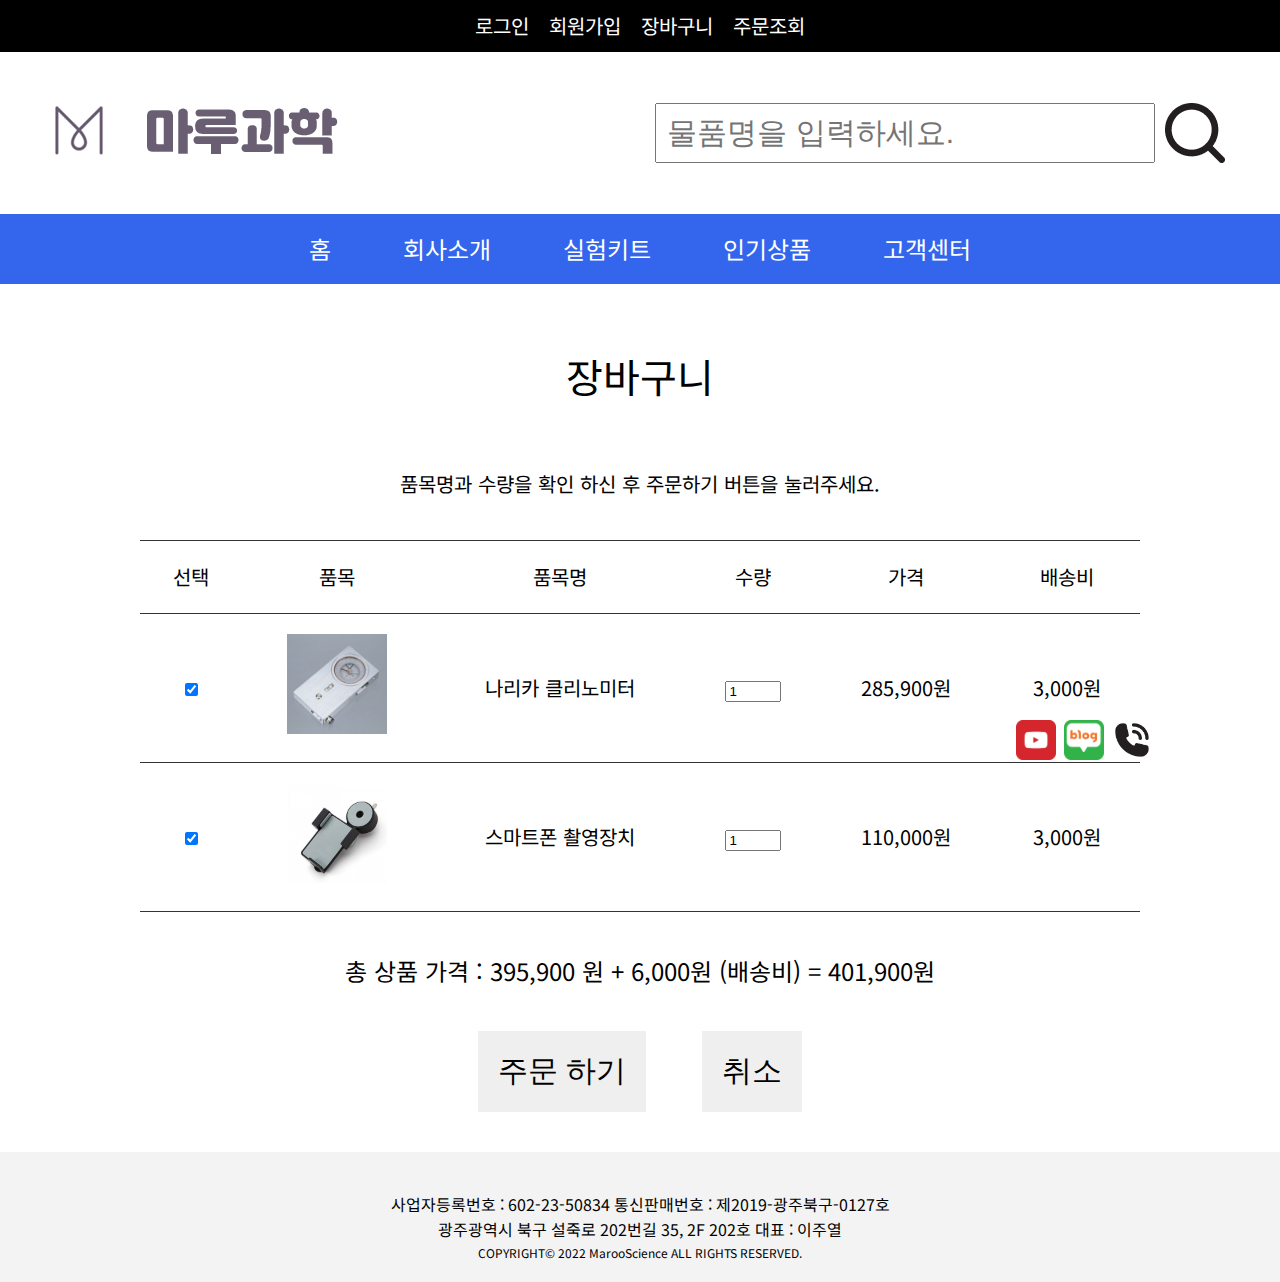
==== cart.html @ 002537d8 "cart" ====
<!DOCTYPE html>
<html lang="ko">

<head>
	<meta charset="UTF-8">
	<meta name="viewport" content="width=device-width, initial-scale=1.0">
	<title>마루과학</title>
	<link href="images/favicon.png" rel="shortcut icon">
	<link rel="stylesheet"
		href="https://fonts.googleapis.com/css2?family=Material+Symbols+Outlined:opsz,wght,FILL,GRAD@20..48,100..700,0..1,-50..200" />
	<link href="css/reset.css" rel="stylesheet">
	<link href="css/style.css" rel="stylesheet">
	<!-- 메타태그도 넣을 것 -->
	<script src="https://cdnjs.cloudflare.com/ajax/libs/jquery/3.6.1/jquery.min.js"
		integrity="sha512-aVKKRRi/Q/YV+4mjoKBsE4x3H+BkegoM/em46NNlCqNTmUYADjBbeNefNxYV7giUp0VxICtqdrbqU7iVaeZNXA=="
		crossorigin="anonymous" referrerpolicy="no-referrer"></script>
</head>

<body>
	<nav class="nav-bar nav-top">
		<h2 class="d-none">navigation top</h2>
		<ul class="tnb">
			<li><a href="login.html">로그인</a></li>
			<li><a href="join.html">회원가입</a></li>
			<li><a href="cart.html">장바구니</a></li>
			<li><a href="order.html">주문조회</a></li>
		</ul>
	</nav>

	<h1 class="d-none">마루과학</h1>
	<header>

		<h2 class="d-none">마루과학 로고, 검색</h2>
		<div class="container">
			<div class="mainlogo">
				<div class="logoimg">
					<img src="images/logo.png" alt="Company Logo">
				</div>
				<div class="search">
					<form action="searchForm" name="searchForm" method="post">

						<input type="text" name="product_search" id="product_search" placeholder=" 물품명을 입력하세요.">

						<input type="image" src="images/search.png" id="searchBtn" alt="검색">
					</form>
				</div>
			</div>
		</div>

		<nav class="nav-bar nav-gnb">
			<ul class="gnb">
				<li><a href="index.html">홈</a></li>
				<li><a href="company.html">회사소개</a></li>
				<li class="pos-relative choo"><a href="#">실험키트</a>
					<div class="dropMenu pos-absolute dr-none">
						<ul>
							<li><a href="work.html">초등학생 키트</a></li>
							<li><a href="work.html">중학생 키트</a></li>
							<li><a href="work.html">고등학생 키트</a></li>
						</ul>
					</div>
				</li>
				<li class="pos-relative"><a href="#">인기상품</a>
					<div class="dropMenu2 pos-absolute dr-none">
						<ul>
							<li><a href="work.html">이달의 인기 상품</a></li>
							<li><a href="work.html">초등학교 상품</a></li>
							<li><a href="work.html">중등학교 상품</a></li>
							<li><a href="work.html">고등학교 상품</a></li>
						</ul>
					</div>
				</li>
				<li class="pos-relative"><a href="#">고객센터</a>
					<div class="dropMenu3 pos-absolute dr-none">
						<ul>
							<li><a href="notice.html">공지사항</a></li>
							<li><a href="qna.html">자주하는 질문</a></li>
							<li><a href="delivery.html">상품/배송문의</a></li>
							<li><a href="review.html">구매후기</a></li>
						</ul>
					</div>
				</li>
			</ul>
		</nav>

	</header>

	<section>
		<article class="container">


			<div class="cart-table">
				<h2>장바구니</h2>

				<p>품목명과 수량을 확인 하신 후 주문하기 버튼을 눌러주세요.</p>
				<div class="cartlist">
				<table>
					<tr>
						<th>선택</th>
						<th>품목</th>
						<th>품목명</th>
						<th>수량</th>
						<th>가격</th>
						<th>배송비</th>
					</tr>

	
						<tr>
							<td><input type="checkbox" name="product-select" id="product-select" checked /></td>
							<td><img src="images/i1.jpg" alt=""></td>
							<td>나리카 클리노미터</td>
							<td><input type="number" min="0" max="99" name="number" value="1"></td>
							<td>285,900원</td>
							<td>3,000원</td>
						</tr>
						<tr>
							<td><input type="checkbox" name="product-select" id="product-select" checked /></td>
							<td><img src="images/a1.jpg" alt=""></td>
							<td>스마트폰 촬영장치</td>
							<td><input type="number" min="0" max="99" name="number" value="1"></td>
							<td>110,000원</td>
							<td>3,000원</td>
						</tr>
</div>

				</table>
				<div class="total">
					<p>총 상품 가격 : 395,900 원 + 6,000원 (배송비) = 401,900원</p>
					<button class="order-now">주문 하기</button>&nbsp;&nbsp;&nbsp;&nbsp;&nbsp;&nbsp;&nbsp;
					<button class="cancel-order">취소</button>
				</div>



			</div>





		</article>



	</section>


	<aside>
		<!-- 사이드메뉴 -->
		<nav class="nav-bar nav-side">
			<div class="sidebar">
				<div class="contact">
					<ul>
						<!-- <li><img src="images/top.png" alt=""></li> -->
						<li><a target="_blank" href="https://www.youtube.com/channel/UCnDLTTMGkYDXRNwYVNHRw2A"><img
									src="images/youtube.png" alt="유튜브"></a></li>
						<li><a target="_blank" href="https://blog.naver.com/maroo2510"><img src="images/blog.png"
									alt="블로그"></a></li>
						<li><a href="+821043244536"><img src="images/call.png" alt="전화"></a></li>
					</ul>

				</div>

			</div>
		</nav>
	</aside>

	<footer>
		<address>
			<p>사업자등록번호 : 602-23-50834 통신판매번호 : 제2019-광주북구-0127호</p>
			<p>광주광역시 북구 설죽로 202번길 35, 2F 202호 대표 : 이주열</p>
			<p>COPYRIGHT&copy; 2022 MarooScience ALL RIGHTS RESERVED.</p>
		</address>
	</footer>
	<script>
		$(function () {
			$(".order-now").click(function (e) {
				e.preventDefault;
				alert('로그인 후 구매 가능합니다.')
			})
			$(".cancel-order").click(function (e) {
			
				$(".cartlist").html("<table><tr><th>선택</th><th>품목</th><th>품목명</th><th>수량</th><th>가격</th><th>배송비</th></tr></table><div class='total'><p>총 상품 가격 : 0 원 + 0원 (배송비) = 0원</p><button class='order-now'>주문 하기</button>&nbsp;&nbsp;&nbsp;&nbsp;&nbsp;&nbsp;&nbsp;<button class='cancel-order'>취소</button></div>");
			})

		})


	</script>
</body>

</html>
---- css/style.css ----
@charset "UTF-8";

@import url('https://fonts.googleapis.com/css2?family=Noto+Sans+KR&display=swap');

html {
	font-size: 20px;
	scroll-behavior: smooth;
}

body {
	font-family: 'Noto Sans KR', sans-serif;
	line-height: 1.6;
}

* {
	box-sizing: border-box;
}

.material-symbols-outlined {
	font-variation-settings:
		'FILL' 0,
		'wght' 400,
		'GRAD' 0,
		'opsz' 48
}

.d-none {
	display: none;
}

h2 {
	text-align: center;
	font-size: 1.2rem;
}

.mt-100 {
	margin-top: 5rem;
}

.md-50 {
	margin-bottom: 2.5rem;
}

.overflow {
	overflow: hidden;
}

.pos-relative {
	position: relative;
}

.pos-absolute {
	position: absolute;
}


/*************header****************/

.container {
	max-width: 1190px;
	margin: 0 auto;
	text-align: center;
	overflow: hidden;
}

.nav-top {
	background-color: black;
	color: white;
	position: sticky;
	/* padding-top: 32px;
	top: -32px; */
	top: 0px;
	align-self: flex-start;
	z-index: 1000;
}

.tnb {
	display: flex;
	justify-content: center;
	column-gap: 1rem;
	padding-bottom: .5rem;
	padding-top: .5rem;
}

.mainlogo {
	margin-top: 2rem;
	display: flex;
	align-items: center;
	justify-content: space-between;
}

.logoimg {
	min-width: 15.25rem;
}

.mainlogo form {
	display: flex;
	align-items: center;
}


.mainlogo form input:nth-child(1) {
	/* border: 4px solid black; */
	height: 3rem;
	width: 25rem;
	font-size: 1.5rem;
}

.mainlogo form input:nth-child(2) {
	min-width: 4rem;
	min-height: 4rem;
	border: none;

}

.tnb li:hover {
	color: rgb(213, 87, 255);
}

.gnb {
	display: flex;
	column-gap: 2rem;
	justify-content: center;
	margin: 2rem auto 0 auto;
	background-color: rgb(52, 102, 237);
	color: white;
	/* padding: .7rem; */
	font-size: 1.2rem;
}

.gnb li:hover {
	color: black;
}

.gnb li {
	padding: 0.8rem;
}

/**************section***************/


/**carousel**/
.events {
	min-width: 300%;
	display: flex;
	transition: all .4s;
}

.pager {
	text-align: center;
}

.pager a {
	border: 1px solid black;
	display: inline-block;
	width: 15px;
	height: 15px;
	border-radius: 50%;
	overflow: hidden;
	font-size: 0;
}


.pager a:nth-child(2) {
	margin: 0 .5rem;
}

.pagerblack {
	background-color: black;
}


/***상품***/
.productsList {
	display: flex;
	justify-content: center;
	align-items: center;
	flex-wrap: wrap;
	column-gap: 3rem;

}

.productsList li {
	position: relative;


}

.productImg img {
	max-width: 15rem;

}

.greyoverlay {
	position: absolute;
	min-width: 15rem;
	min-height: 15rem;
	background-color: rgb(0, 0, 0, .3);
	color: white;
	display: none;
}

.greyoverlay p {
	height: 5rem;
	position: inherit;
	top: calc(50% - 0.5rem);
	left: calc(50% - 2.5rem);
}

.productsList li:hover .greyoverlay {
	display: flex;
}

.productsList li:hover {
	text-decoration: underline;
}

.overlay {
	padding: 1rem;
}

.seeMore1 {
	width: 5rem;
	font-size: 1.5rem;
	color: white;
	background-color: black;
	margin: 2rem auto;
	text-align: center;
}

.seeMore2 {
	width: 5rem;
	font-size: 1.5rem;
	color: white;
	background-color: black;
	margin: 2rem auto;
	text-align: center;
}

.height6 {
	height: 40rem;
}

/*************aside****************/

.dropMenu ul {
	width: 12rem;
	border: 1px solid black;
	background-color: white;
	color: black;
}

.dropMenu2 ul {
	width: 12rem;
	border: 1px solid black;
	background-color: white;
	color: black;
}

.dropMenu3 ul {
	width: 12rem;
	border: 1px solid black;
	background-color: white;
	color: black;
}

.dr-none {
	top: 3rem;
	display: none;
}

.dropMenu li:hover {
	background-color: #ddd;
}

.dropMenu2 li:hover {
	background-color: #ddd;
}

.dropMenu3 li:hover {
	background-color: #ddd;
}

.gnb li:nth-child(3):hover div {
	display: block;
}

.gnb li:nth-child(4):hover div {
	display: block;
}

.gnb li:nth-child(5):hover div {
	display: block;
}





/*************footer****************/
footer {
	padding: 2rem 1rem 1rem 1rem;
	background-color: #f3f3f3;
}

address {
	text-align: center;
	font-size: 0.8rem;
}

address p:nth-child(3) {
	font-size: .6rem;
}

/*****sidenav***/
.nav-side {
	position: fixed;
	right: 10%;
	top: 80%;
}

.contact ul {
	display: flex;
	column-gap: .4rem;
}

.contact ul li img {
	width: 2rem;
}

/********회사소개*******/
.company-intro h3 {
	font-size: 2rem;
	padding: 2rem;
}

.introduce {
	display: inline-block;
}

.ceoimg {
	float: left;

}

.ceoimg img {
	height: 15rem;
}

.ceodetail {

	text-align: left;
}

.ceodetail h4 {
	text-indent: 2rem;
	font-size: 1.8rem;
	margin-top: 2rem;
}

.ceodetail p {
	font-size: 1.3rem;
	padding-left: 14rem;

}

.ceodetail p::after {
	clear: both;
}

.year-detail {
	list-style: square;
}

.year-ul {
	background-color: #f3f3f3;
	padding: 1rem 0 1rem 0;

}

.year-detail {
	text-align: left;
	margin-left: 2rem;
}

.company-img img {
	width: 20rem;
}

.company-desc p {
	width: 30rem;
	float: left;
	margin-left: 1rem;
	margin-top: 1.5rem;
	font-size: 1.3rem;
	text-align: left;
}

.deliveryimg img {
	width: 20rem;
}

.deliveryinfo {
	margin-bottom: 3rem;
}

/********로그인************/
.loginh {
	font-size: 2rem;
	padding: 2rem;
}

.login-container {

	width: 35rem;
	margin: 0 auto;
}

.login-form {
	display: flex;
	justify-content: center;
	flex-direction: column;
	margin-bottom: 3.5rem;
}

.login-table,
.btn-table {
	min-width: 35rem;
	margin: 0 auto;
	height: 10rem;
}

.login-table th {

	text-align: left;
	text-indent: 8rem;
}

.login-table td {
	text-align: left;
}

#uid,
#upw {
	padding: .7rem;
	font-size: 1rem;
}

#login-btn {
	border-color: transparent;
	background-color: #333;
	color: white;
	font-size: 2rem;
	padding: .8rem;
}

.btn-table th,
.btn-table td {
	vertical-align: top;
}

/*******join************/
.join-container h3 {
	font-size: 1.3rem;
	padding: 2rem;
}

.join-container h4 {
	font-size: 1.2rem;
	padding: 1rem 0 1rem 0;

}

.agree {
	padding: 1rem 0 1rem 0;
	text-align: right;
}

.policy,
.privacy-policy {
	width: 1190px;
	height: 300px;
	overflow: auto;
	border: 1px solid black;
	padding: 0 0.5em;
	text-align: left;
	margin: 0 auto;
}

#joinType {
	width: 50rem;
	margin: 2rem auto;
	border-top: 1px solid #333;
	border-bottom: 1px solid#333;

}

#joinType th,
#joinType td {
	padding: 1rem;
}

#basicInfo {
	width: 50rem;
	margin: 2rem auto;
}

#basicInfo td {
	text-align: left;
	text-indent: 1rem;
	border-left: 1px solid #333;
}

#basicInfo tr,
#basicInfo td {
	border-top: 1px solid #333;
	padding: .4rem;
}

#basicInfo tr:nth-child(8) {
	border-bottom: 1px solid #333;
}

#basicInfo td input {
	height: 1.4rem;
	font-size: 1rem;
}

.btns {
	display: flex;
	justify-content: center;
	column-gap: 1rem;
	padding: 2rem .5rem;
}

[type=submit] {
	background: #333;
	border: 1px solid #333;
	color: white;
	padding:.8rem;
	font-size: 1rem;
}

[type=reset] {
	border: 1px solid #333;
	padding:.8rem;
	font-size: 1rem;
}

[name=sms] {
	vertical-align: top;
}

label[for=upload] {
	font-size: 0;
}

[name=phone1] {
	font-size: 1rem;
}

[name=phone1],
[name=phone2],
[name=phone3] {
	width: 3.5rem;
}
/************order***************/

.ordercheck{
	margin-top: 3rem;
}
.ordercheck h2{
	font-size: 2rem;
}
.ordercheck>p{
	font-size:1.2rem;
	margin: 1rem auto 1rem auto;
}
.gologin{
	border: 1px solid black;
	width: 15rem;
	margin:3rem auto 5rem auto;
	padding:1rem;
}
.gologin:hover{
	background-color: black;
	color: white;
}



/***************cart*************/
.cart-table table{
	width: 50rem;
	margin:2rem auto;
}
.cart-table h2{
	font-size: 2rem;
	margin: 3rem auto 3rem auto;
}
.cart-table table td{
	vertical-align: middle;
	padding:1rem;
	border-top: 1px solid #333;
}
.cart-table table{
	border-top: 1px solid #333;
	border-bottom: 1px solid #333;
}
.cart-table table th{
	padding:1rem;
}

.cart-table table img{
	width: 5rem;
}
.total{
	font-size: 1.2rem;;
}
.total button{
	border:none;
	font-size:1.5rem;
	padding:1rem;
	margin : 2rem auto 2rem auto;
}
.total button:hover{
	color:white;
	background-color: black;
}
/****미디어 태그****/
@media screen and (max-width: 480px) {
	body {
		background-color: black;
	}
}
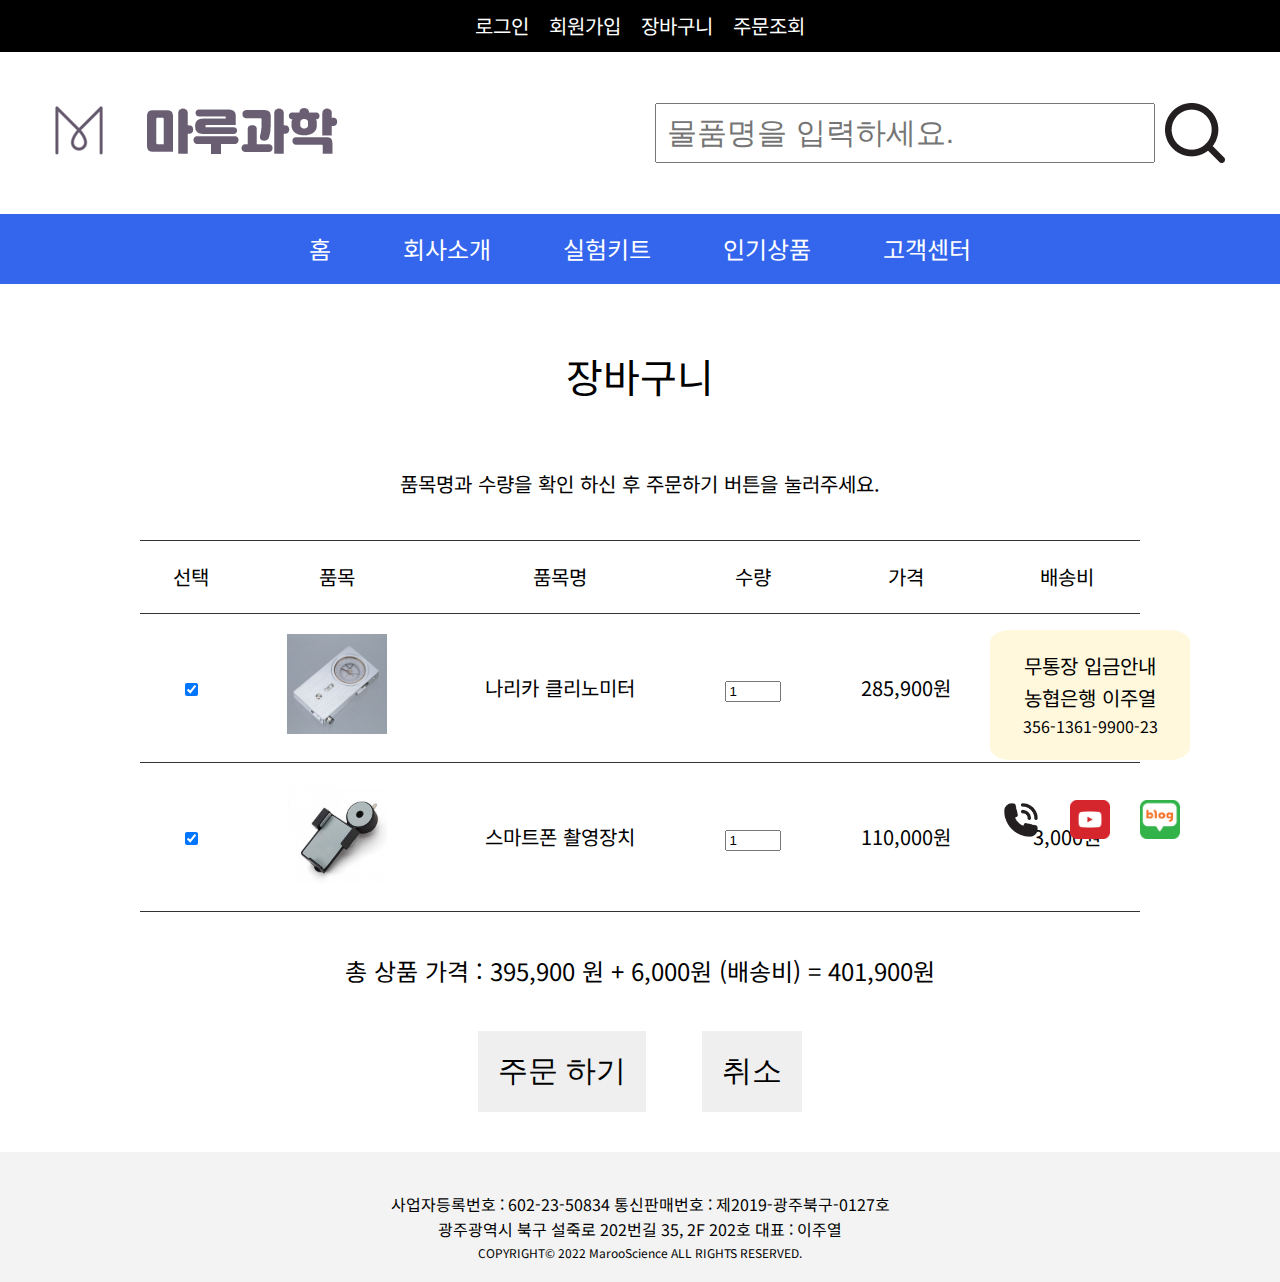
==== commit 2d1346d9: "done" ====
--- a/cart.html
+++ b/cart.html
@@ -149,14 +149,18 @@
 		<!-- 사이드메뉴 -->
 		<nav class="nav-bar nav-side">
 			<div class="sidebar">
+				<div class="account">
+					<p>무통장 입금안내</p>
+					<p>농협은행 이주열</p>
+					<p>356-1361-9900-23</p>
+
+				</div>
 				<div class="contact">
 					<ul>
 						<!-- <li><img src="images/top.png" alt=""></li> -->
-						<li><a target="_blank" href="https://www.youtube.com/channel/UCnDLTTMGkYDXRNwYVNHRw2A"><img
-									src="images/youtube.png" alt="유튜브"></a></li>
-						<li><a target="_blank" href="https://blog.naver.com/maroo2510"><img src="images/blog.png"
-									alt="블로그"></a></li>
-						<li><a href="+821043244536"><img src="images/call.png" alt="전화"></a></li>
+						<li><a href="tel:+821043244536"><img src="images/call.png" alt="전화"></a></li>
+						<li><a target="_blank" href="https://www.youtube.com/channel/UCnDLTTMGkYDXRNwYVNHRw2A"><img src="images/youtube.png" alt="유튜브"></a></li>
+						<li><a target="_blank" href="https://blog.naver.com/maroo2510"><img src="images/blog.png" alt="블로그"></a></li>
 					</ul>
 
 				</div>
@@ -172,21 +176,7 @@
 			<p>COPYRIGHT&copy; 2022 MarooScience ALL RIGHTS RESERVED.</p>
 		</address>
 	</footer>
-	<script>
-		$(function () {
-			$(".order-now").click(function (e) {
-				e.preventDefault;
-				alert('로그인 후 구매 가능합니다.')
-			})
-			$(".cancel-order").click(function (e) {
-			
-				$(".cartlist").html("<table><tr><th>선택</th><th>품목</th><th>품목명</th><th>수량</th><th>가격</th><th>배송비</th></tr></table><div class='total'><p>총 상품 가격 : 0 원 + 0원 (배송비) = 0원</p><button class='order-now'>주문 하기</button>&nbsp;&nbsp;&nbsp;&nbsp;&nbsp;&nbsp;&nbsp;<button class='cancel-order'>취소</button></div>");
-			})
-
-		})
-
-
-	</script>
+	<script src="script/cart.js"></script>
 </body>
 
 </html>--- a/css/style.css
+++ b/css/style.css
@@ -315,23 +315,34 @@
 /*****sidenav***/
 .nav-side {
 	position: fixed;
-	right: 10%;
-	top: 80%;
+	right: 7%;
+	top: 70%;
 }
 
 .contact ul {
 	display: flex;
 	column-gap: .4rem;
+	justify-content: space-around;
 }
 
 .contact ul li img {
 	width: 2rem;
 }
-
+.account{
+	text-align: center;
+	width:10rem;
+	padding:1rem;
+	background-color: cornsilk;
+	border-radius: 10%;
+	margin-bottom: 2rem;
+}
+.account p:nth-child(3){
+	font-size: .8rem;
+}
 /********회사소개*******/
 .company-intro h3 {
 	font-size: 2rem;
-	padding: 2rem;
+	padding: 4rem 2rem 2rem 2rem;
 }
 
 .introduce {
@@ -404,6 +415,21 @@
 	margin-bottom: 3rem;
 }
 
+.student{
+	display:flex;
+	flex-wrap: wrap;
+	justify-content: center;
+	column-gap: 1rem;
+	transition: all .3s;
+}
+
+.student div img{
+	width:25rem;
+}
+.student div:hover img{
+	transform: scale(1.2);
+}
+
 /********로그인************/
 .loginh {
 	font-size: 2rem;
@@ -478,8 +504,8 @@
 
 .policy,
 .privacy-policy {
-	width: 1190px;
-	height: 300px;
+	width: 50rem;
+	height: 15rem;
 	overflow: auto;
 	border: 1px solid black;
 	padding: 0 0.5em;
@@ -499,7 +525,9 @@
 #joinType td {
 	padding: 1rem;
 }
-
+label[for=agree-policy],label[for=agree-ipolicy]{
+	margin-right:5rem;
+}
 #basicInfo {
 	width: 50rem;
 	margin: 2rem auto;
@@ -627,9 +655,136 @@
 	color:white;
 	background-color: black;
 }
+
+/****notice*******/
+.notice-table{
+	margin-bottom: 6rem;
+}
+.notice-table table{
+	border-top: 1px solid #333;
+	border-bottom: 1px solid #333;
+	width: 50rem;
+	margin: 4rem auto;
+}
+.notice-table table th{
+	border-bottom: 1px solid #333;
+	padding:.5rem;
+}
+.notice-table table td{
+	border-top: 1px solid #333;
+	padding:.3rem;
+}
+.notice-table h3{
+	font-size: 2rem;
+	margin-top: 3rem;
+}
+.noticeContent{
+	text-align: left;
+	background-color: #ddd;
+}
+.noticeContent p{
+	margin: 1rem 0 1rem 4rem;
+}
+.noticeTitle{
+	text-align: left;
+}
+.noticeTitle:hover a{
+	text-decoration: underline;
+}
+
+
 /****미디어 태그****/
 @media screen and (max-width: 480px) {
 	body {
-		background-color: black;
-	}
+		font-size: 8px;
+	}
+	.gnb{
+		font-size: .8rem;
+		column-gap: .2rem;
+	}
+	.search{
+		display: none;
+	}
+	.mainlogo{
+		display: inline;
+	}
+	.logoimg{
+		margin: 2rem auto 0 auto;
+	}
+	.tnb{
+		font-size:1rem;
+	}
+	.productImg img{
+		max-width: 8rem;
+	}
+	.container{
+		min-width: 480px;
+	}
+	.overlay{
+		font-size: 1rem;
+	}
+	.productsList{
+		column-gap: 1rem;
+	}
+	.events,.pager,.nav-side{
+		display: none;
+	}
+	.mt-100,.md-50{
+		margin:1rem auto .5rem auto ;
+	}
+	.height6{
+		height:25rem;
+	}
+	.introduce{
+		display: block;
+	}
+	.ceoimg{
+		float: none;
+	}
+	.ceoimg img{
+		width: 10rem;
+		height: auto;
+	}
+	.ceodetail p {
+		padding:0;
+		margin: 0 1rem 0 1rem;
+		text-indent: 1rem;
+	}
+	.year-ul{
+		font-size: 1rem;
+	}
+	.company-intro h3{
+		font-size: 1.5rem;
+		padding:1rem;
+	}
+	.ceodetail{
+		float:none;
+	}
+	.ceodetail h4{
+		font-size: 1.3rem;
+	}
+	.student+p{
+		font-size: 1rem;
+	}
+	.student div:hover img{
+		transform: none;
+	}
+	.student div img{
+		width: 10rem;
+	}
+	.company-desc p{
+		float: none;
+		width: 450px;
+		margin: auto 1rem auto 1rem;
+		text-align: unset;
+	}
+
+	.company-introduce{
+		display: flex;
+		flex-direction: column-reverse;
+	}
+	.deliveryinfo{
+		font-size: 1rem;
+	}
+	
 }